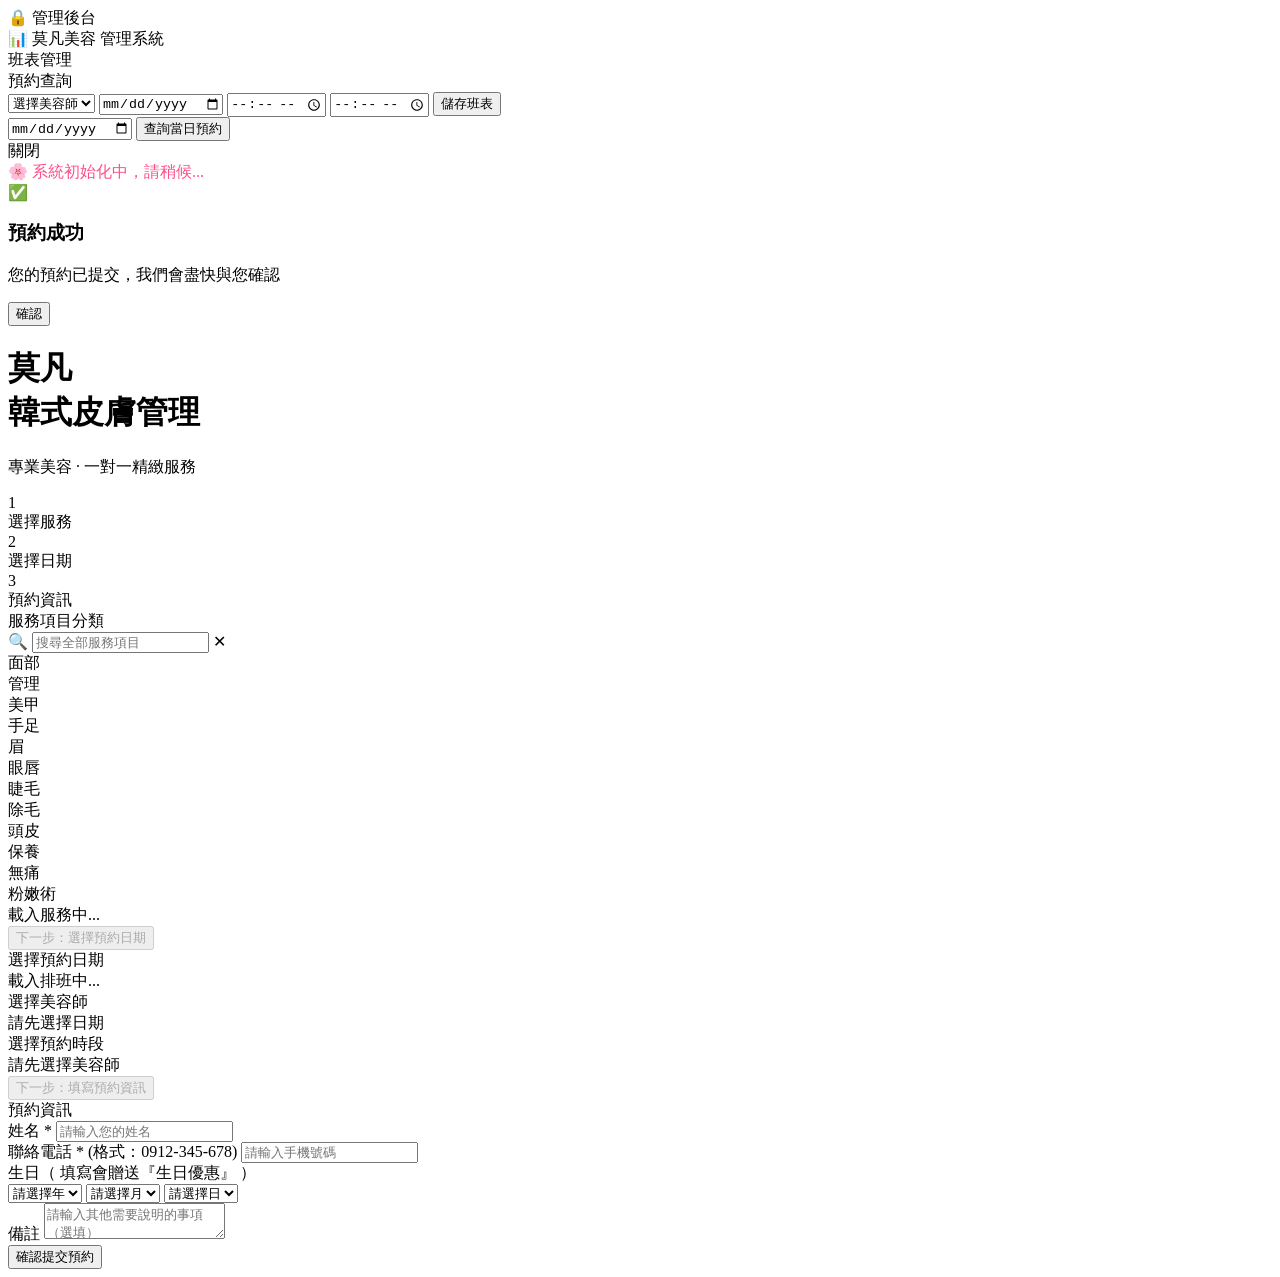
==== 123/index.html @ 7f39ee80 "Update and rename index拷貝.html to 123/index.html" ====
<!DOCTYPE html>
<html lang="zh-Hant">
<head>
  <meta charset="UTF-8">
  <meta name="viewport" content="width=device-width, initial-scale=1.0">
  <title>莫凡韓式皮膚管理 | 線上預約</title>
  <link rel="icon" href="data:,">
  <script src="https://static.line-scdn.net/liff/edge/2/sdk.js" async defer></script>
  <link rel="stylesheet" href="style.css">
</head>
<body>

<!-- 管理員浮窗按鈕 -->
<div class="admin-float" id="adminFloat">🔒 管理後台</div>

<!-- 管理員後台面板 -->
<div class="admin-panel" id="adminPanel">
  <div class="admin-box">
    <div class="admin-title">📊 莫凡美容 管理系統</div>
    <div class="admin-tab">
      <div class="admin-tab-btn active" data-admin="schedule">班表管理</div>
      <div class="admin-tab-btn" data-admin="record">預約查詢</div>
    </div>

    <div class="admin-section active" id="adminSchedule">
      <div class="admin-form">
        <select id="adminStaff">
          <option value="">選擇美容師</option>
        </select>
        <input type="date" id="adminDate">
        <input type="time" id="adminStart" placeholder="開始時間">
        <input type="time" id="adminEnd" placeholder="結束時間">
        <button class="admin-btn" id="saveSchedule">儲存班表</button>
      </div>
      <div class="admin-list" id="scheduleList"></div>
    </div>

    <div class="admin-section" id="adminRecord">
      <div class="admin-form">
        <input type="date" id="recordDate">
        <button class="admin-btn" id="queryRecord">查詢當日預約</button>
      </div>
      <div class="admin-list" id="recordList"></div>
    </div>

    <div class="admin-close" id="adminClose">關閉</div>
  </div>
</div>

<div id="loadingOverlay">
  <div class="loading-spinner"></div>
  <div style="color:#ff4d88;font-size:16px;font-weight:500;">🌸 系統初始化中，請稍候...</div>
</div>

<div class="modal-overlay" id="modal">
  <div class="modal-box">
    <div class="modal-icon">✅</div>
    <h3 class="modal-title">預約成功</h3>
    <p class="modal-desc">您的預約已提交，我們會盡快與您確認</p>
    <button class="modal-btn" id="modalBtn">確認</button>
  </div>
</div>

<main>
  <div class="header">
    <h1 class="main-title">莫凡<br>韓式皮膚管理</h1>
    <p class="sub-title">專業美容 · 一對一精緻服務</p>
  </div>

  <div class="step-bar">
    <div class="step active" data-step="1"><div class="step-num">1</div><div class="step-text">選擇服務</div></div>
    <div class="step" data-step="2"><div class="step-num">2</div><div class="step-text">選擇日期</div></div>
    <div class="step" data-step="3"><div class="step-num">3</div><div class="step-text">預約資訊</div></div>
  </div>

  <div class="section active" id="step1">
    <div class="section-title">服務項目分類</div>
    <div class="search-wrapper">
      <div class="search-container">
        <span class="search-icon">🔍</span>
        <input class="search-input" id="serviceSearch" placeholder="搜尋全部服務項目">
        <span class="search-clear" id="searchClear">✕</span>
      </div>
    </div>
    <div class="category-tabs">
      <div class="tab active" data-cate="面部">面部<br>管理</div>
      <div class="tab" data-cate="美甲">美甲<br>手足</div>
      <div class="tab" data-cate="眉眼">眉<br>眼唇</div>
      <div class="tab" data-cate="除毛">睫毛<br>除毛</div>
      <div class="tab" data-cate="頭皮">頭皮<br>保養</div>
      <div class="tab" data-cate="乳暈">無痛<br>粉嫩術</div>
    </div>
    <div class="service-grid" id="serviceGrid"><div class="loading"><div class="loading-icon"></div>載入服務中...</div></div>
    <div class="pagination" id="pagination"></div>
    <button class="btn-next" id="nextToDate" disabled>下一步：選擇預約日期</button>
  </div>

  <div class="section" id="step2">
    <div class="section-title">選擇預約日期</div>
    <div class="pagination" id="datePagination"></div>
    <div class="week-slider" id="weekSlider"><div class="loading"><div class="loading-icon"></div>載入排班中...</div></div>
    
    <div class="section-title">選擇美容師</div>
    <div class="staff-list" id="staffList"><div class="loading"><div class="loading-icon"></div>請先選擇日期</div></div>
    <div class="section-title">選擇預約時段</div>
    <div class="time-grid" id="timeGrid"><div class="loading"><div class="loading-icon"></div>請先選擇美容師</div></div>
    <button class="btn-next" id="nextToInfo" disabled>下一步：填寫預約資訊</button>
  </div>

  <div class="section" id="step3">
    <div class="section-title">預約資訊</div>
    <div class="form-group">
      <label>姓名 *</label>
      <input type="text" id="name" required placeholder="請輸入您的姓名">
    </div>
    <div class="form-group">
      <label>聯絡電話 * (格式：0912-345-678)</label>
      <input type="tel" id="phone" required placeholder="請輸入手機號碼" maxlength="12">
    </div>
    <div class="form-group">
      <label>生日（ 填寫會贈送『生日優惠』 ）</label>
      <div class="birthday-row">
        <select id="birthYear"><option value="">請選擇年</option></select>
        <select id="birthMonth"><option value="">請選擇月</option></select>
        <select id="birthDay"><option value="">請選擇日</option></select>
      </div>
    </div>
    <div class="form-group">
      <label>備註</label>
      <textarea id="extraInfo" placeholder="請輸入其他需要說明的事項（選填）"></textarea>
    </div>
    <button class="btn-next" id="submitBtn">確認提交預約</button>
  </div>

  <input type="hidden" id="selectedService">
  <input type="hidden" id="selectedDate">
  <input type="hidden" id="selectedStaff">
  <input type="hidden" id="selectedTime">
  <input type="hidden" id="lineId">
  <input type="hidden" id="lineName">
</main>

<script src="script.js"></script>
</body>
</html>
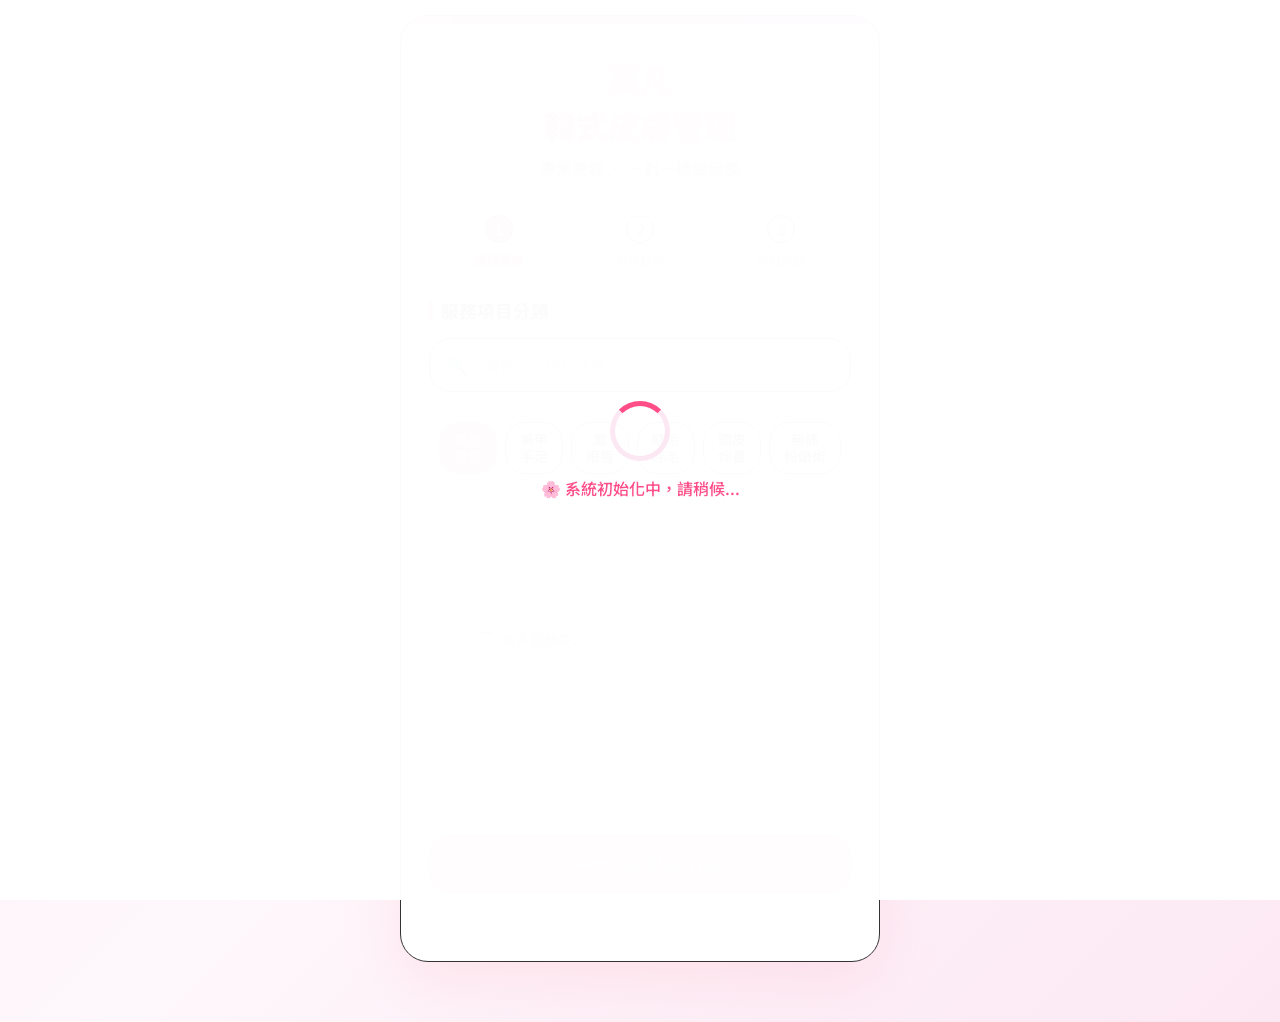
==== commit 5b39fc11: "Update index.html" ====
--- a/123/index.html
+++ b/123/index.html
@@ -5,48 +5,302 @@
   <meta name="viewport" content="width=device-width, initial-scale=1.0">
   <title>莫凡韓式皮膚管理 | 線上預約</title>
   <link rel="icon" href="data:,">
-  <script src="https://static.line-scdn.net/liff/edge/2/sdk.js" async defer></script>
-  <link rel="stylesheet" href="style.css">
+  <script src="https://static.line-scdn.net/liff/edge/2/sdk.js" async defer></script> 
+  <style>
+    @import url('https://fonts.googleapis.com/css2?family=Noto+Sans+TC:wght@400,500,700,900&display=swap');
+    *{box-sizing:border-box;margin:0;padding:0}
+    body{
+      background:linear-gradient(135deg,#fdf2f8 0%,#fef7fb 50%,#fce8f3 100%);
+      font-family:'Noto Sans TC',sans-serif;color:#444;
+      display:flex;justify-content:center;min-height:100vh;
+      padding:15px 10px 60px;
+    }
+    main{
+      background:#fff;border-radius:28px;
+      box-shadow:0 20px 60px rgba(255,133,162,0.15);
+      width:100%;max-width:480px;padding:40px 28px;
+      position:relative;overflow:hidden;
+      border: 1px solid #333;
+    }
+    main::before{
+      content:'';position:absolute;top:0;left:0;
+      width:100%;height:8px;
+      background:linear-gradient(90deg,#ff8da1,#ff4d88,#c77dff);
+    }
+    .header{text-align:center;margin-bottom:35px}
+    .main-title{
+      font-size:2rem;font-weight:900;
+      background:linear-gradient(90deg,#ff4d88,#ff8da1,#c77dff);
+      -webkit-background-clip:text;color:transparent;
+      margin-bottom:8px;
+    }
+    .sub-title{font-size:1rem;color:#888;font-weight:500}
+    
+    .step-bar{
+      display:flex;justify-content:space-between;
+      margin-bottom:30px;position:relative;
+    }
+    .step-bar::before{
+      content:'';position:absolute;top:12px;left:10%;right:10%;
+      height:3px;background:#f0f0f0;z-index:1;
+    }
+    .step{
+      display:flex;flex-direction:column;align-items:center;
+      position:relative;z-index:2;width:33%;
+      cursor: pointer;
+      transition: 0.3s;
+    }
+    .step-num{
+      width:28px;height:28px;border-radius:50%;
+      background:#f0f0f0;color:#999;
+      display:flex;align-items:center;justify-content:center;
+      font-weight:700;margin-bottom:8px;
+      border: 1px solid #333;
+      transition:0.3s;
+    }
+    .step-text{font-size:12px;color:#999;font-weight:500}
+    .step.active .step-num{background:#ff4d88;color:#fff}
+    .step.active .step-text{color:#ff4d88;font-weight:700}
+    .step:hover:not(.active) .step-text{color:#ff4d88;}
+
+    .section{margin-bottom:28px;display:none}
+    .section.active{display:block}
+    .section-title{
+      font-size:1.1rem;font-weight:700;
+      color:#333;margin-bottom:15px;
+      display:flex;align-items:center;gap:8px;
+    }
+    .section-title::before{
+      content:'';width:4px;height:20px;
+      background:#ff4d88;border-radius:2px;
+    }
+
+    .search-wrapper {
+      position: relative;
+      margin-bottom: 20px;
+    }
+    .search-container {
+      display:flex;align-items:center;padding:0 18px;
+      background:#ffffff;border-radius:22px;
+      box-shadow:0 6px 18px rgba(255,77,136,0.1);
+      border:1px solid #333;transition:all 0.3s ease;
+    }
+    .search-container:focus-within {border-color:#ff8da1}
+    .search-icon {font-size:16px;color:#ff4d88;margin-right:12px;}
+    .search-input {flex:1;height:52px;border:none;outline:none;background:transparent;font-size:15px;color:#444;padding:0 5px;}
+    .search-input::placeholder {color:#c0c0c0;font-weight:500;}
+    .search-clear {width:24px;height:24px;display:flex;align-items:center;justify-content:center;font-size:12px;color:#999;background:#f8f9fa;border-radius:50%;cursor:pointer;transition:0.3;border:1px solid #333;opacity:0;pointer-events:none;}
+    .search-clear.show {opacity:1;pointer-events:all;}
+    .search-clear:hover {background:#ff4d88;color:#fff;}
+
+.category-tabs{
+  display:flex;
+  gap:8px;
+  padding:10px 0;
+  margin-bottom:15px;
+  justify-content:center;
+  align-items:center;
+  flex-wrap:wrap;
+  overflow-x:visible;
+  row-gap: 10px;
+}
+    .category-tabs::-webkit-scrollbar{height:0}
+    .tab{padding:8px 14px;border-radius:20px;background:#f8f9fa;border:1px solid #333;font-size:14px;font-weight:500;cursor:pointer;white-space:nowrap;transition:0.3s;text-align:center;line-height:1.2;}
+    .tab.active{background:#ff4d88;color:#fff;border-color:#ff4d88}
+
+    .service-grid{display:grid;grid-template-columns:1fr 1fr;gap:10px;max-height:320px;overflow-y:auto;padding-right:5px;min-height:280px;}
+.service-card{
+  padding:12px 10px;
+  border-radius:16px;
+  background:#fafbfc;
+  border:1px solid #333;
+  text-align:center;
+  font-size:14px;
+  font-weight:500;
+  cursor:pointer;
+  transition:0.3s;
+  min-height:80px;
+  display:flex;
+  flex-direction:column;
+  justify-content:center;
+  align-items:center;
+  line-height:1.5;
+  word-break:break-word;
+  gap:4px;
+}
+    .service-card:hover{border-color:#ff8da1;background:#fdf2f8}
+    .service-card.active{background:#ff4d88;color:#fff;border-color:#ff4d88}
+    .service-duration{font-size:11px;margin-top:3px;opacity:0.8}
+    .service-desc{font-size:10px;color:#666;margin-top:2px;opacity:0.7;line-height:1.2;}
+    .service-card.active .service-duration,.service-card.active .service-desc{color:#fff;opacity:1;}
+
+    .pagination {
+      display: flex;
+      align-items: center;
+      justify-content: center;
+      gap: 4px;
+      margin: 15px 0;
+      padding: 8px 0;
+      flex-wrap: nowrap !important;
+      overflow: visible !important;
+      width: 100%;
+    }
+    .pagination::-webkit-scrollbar {display: none;}
+    .page-btn {
+      min-width: max-content;
+      padding: 0 10px;
+      height: 36px;
+      border-radius: 12px;
+      border:1px solid #333;
+      background:#f8f9fa;
+      color:#666;
+      font-size:13px;
+      font-weight:600;
+      cursor:pointer;
+      white-space: nowrap;
+      transition: 0.3s;
+    }
+    .page-btn:hover:not(:disabled) {background:#ff4d88;color:#fff;}
+    .page-btn:disabled {background:#e9ecef;color:#ccc;}
+    .page-text {
+      min-width:45px;
+      text-align:center;
+      font-size:14px;
+      font-weight:600;
+      color:#333;
+      white-space: nowrap;
+    }
+
+    .week-slider{
+      display: grid;
+      grid-template-columns: repeat(5, 1fr);
+      gap: 6px;
+      padding: 10px 0;
+      margin: 0 auto;
+      overflow: hidden;
+      justify-content: center;
+      align-items: center;
+      max-width: 320px;
+    }
+    .week-day{
+      padding: 10px 4px;
+      border-radius:12px;background:#fafbfc;
+      border:1px solid #333;
+      text-align:center;
+      cursor:pointer;
+      transition: 0.3s;
+    }
+    .week-day.active{background:#ff4d88;color:#fff;}
+    .week-day-date{font-weight:700;margin-bottom:2px;font-size:14px;}
+    .week-day-week{font-size:11px;}
+
+.staff-avatar {
+  width: 48px;
+  height: 48px;
+  border-radius: 50%;
+  background-color: #fff; 
+  flex-shrink: 0;
+  box-shadow: 0 4px 12px rgba(255,77,136,0.2);
+  border: 2px solid #fff;
+  background-size: cover;
+  background-position: center;
+  background-repeat: no-repeat;
+}
+    .staff-list{display:flex;flex-direction:column;gap:10px;}
+    .staff-item{
+      padding:15px 20px;
+      border-radius:16px;
+      background:#fafbfc;
+      border:1px solid #333;
+      cursor:pointer;
+      display: flex;
+      align-items: center;
+      gap: 16px;
+    }
+    .staff-item.active{background:#fdf2f8;border-color:#ff4da1}
+    .staff-info{flex:1;}
+    .staff-name{font-weight:700;margin-bottom:4px;font-size:16px;}
+    .staff-time{font-size:12px;color:#666;}
+
+    .time-grid{display:grid;grid-template-columns:repeat(4,1fr);gap:8px;max-height:320px;overflow-y:auto;padding-right:5px;}
+    .time-btn{padding:12px 4px;border-radius:14px;background:#fafbfc;border:1px solid #333;text-align:center;font-weight:500;cursor:pointer;transition:0.3s;font-size:13px;}
+    .time-btn.active{background:#ff4d88;color:#fff;}
+    .time-btn:hover:not(.active){border-color:#ff8da1;background:#fdf2f8;}
+
+    .loading{
+      text-align:center;
+      color:#999;
+      padding:20px;
+      font-size:14px;
+      display: flex;
+      align-items: center;
+      justify-content: center;
+      gap: 8px;
+      white-space: nowrap;
+    }
+    .loading-icon{
+      width: 16px;
+      height: 16px;
+      border: 2px solid #f0f0f0;
+      border-top: 2px solid #ff4d88;
+      border-radius: 50%;
+      animation: spin 1s linear infinite;
+    }
+    @keyframes spin{100%{transform:rotate(360deg)}}
+    @keyframes pulse{
+      0%{opacity:0.6;}
+      50%{opacity:1;}
+      100%{opacity:0.6;}
+    }
+
+
+    /* 新增：管理员入口按钮 */
+.admin-entry-btn {
+  margin-top: 12px;
+  padding: 6px 16px;
+  border-radius: 20px;
+  background: linear-gradient(135deg,#ff4d88,#ff8da1);
+  color: #fff;
+  border: 1px solid #333;
+  font-size: 12px;
+  font-weight: 700;
+  cursor: pointer;
+  transition: 0.3s;
+  box-shadow: 0 4px 10px rgba(255,77,136,0.2);
+}
+.admin-entry-btn:hover {
+  transform: translateY(-2px);
+  box-shadow: 0 6px 15px rgba(255,77,136,0.3);
+}
+
+    .form-group{margin-bottom:20px}
+    label{font-weight:600;color:#333;display:block;margin-bottom:8px;}
+    input,textarea,select{width:100%;height:54px;padding:0 20px;border-radius:16px;border:1px solid #333;background:#fafbfc;font-size:15px;font-family:'Noto Sans TC',sans-serif;}
+    input:focus,textarea:focus,select:focus{outline:none;border-color:#ff8da1;background:#fdf2f8;}
+    textarea{min-height:120px;resize:none;padding:15px 20px;}
+    .birthday-row{display:flex;gap:10px;}
+    .birthday-row select{flex:1;}
+
+    .btn-next{width:100%;height:58px;background:linear-gradient(135deg,#FF5D8F,#FF3377);border:1px solid #333;border-radius:20px;color:#fff;font-size:16px;font-weight:700;cursor:pointer;font-family:'Noto Sans TC',sans-serif;margin-top:10px;transition:0.3s;}
+    .btn-next:disabled{opacity:0.6;cursor:not-allowed;}
+    .btn-next.loading {background:#ccc;pointer-events:none;}
+
+#loadingOverlay{position:fixed;inset:0;background:rgba(255,255,255,0.98);display:flex;flex-direction:column;align-items:center;justify-content:center;z-index:9999;}
+.loading-spinner{width:60px;height:60px;border:5px solid #fce8f3;border-top:5px solid #ff4d88;border-radius:50%;animation:spin 1s linear infinite;margin-bottom:15px;}
+
+    .modal-overlay {position:fixed;inset:0;background:rgba(0,0,0,0.6);display:flex;align-items:center;justify-content:center;z-index:99999;opacity:0;pointer-events:none;transition:opacity 0.3s ease;}
+    .modal-overlay.active {opacity:1;pointer-events:all;}
+    .modal-box {background:#fff;border-radius:20px;padding:30px 25px;width:90%;max-width:380px;text-align:center;border:1px solid #333;transform:scale(0.9);transition:transform 0.3s ease;}
+    .modal-overlay.active .modal-box{transform:scale(1);}
+    .modal-icon{font-size:40px;margin-bottom:15px;color:#ff4d88;}
+    .modal-title{font-size:18px;font-weight:700;margin-bottom:10px;color:#333;}
+    .modal-desc{margin-bottom:25px;color:#666;font-size:14px;}
+    .modal-btn{width:100%;height:50px;border-radius:12px;border:1px solid #333;background:#ff4d88;color:#fff;font-size:15px;font-weight:600;cursor:pointer;font-family:'Noto Sans TC',sans-serif;}
+    .modal-btn:hover{background:#ff3377;}
+</style>
 </head>
+
 <body>
-
-<!-- 管理員浮窗按鈕 -->
-<div class="admin-float" id="adminFloat">🔒 管理後台</div>
-
-<!-- 管理員後台面板 -->
-<div class="admin-panel" id="adminPanel">
-  <div class="admin-box">
-    <div class="admin-title">📊 莫凡美容 管理系統</div>
-    <div class="admin-tab">
-      <div class="admin-tab-btn active" data-admin="schedule">班表管理</div>
-      <div class="admin-tab-btn" data-admin="record">預約查詢</div>
-    </div>
-
-    <div class="admin-section active" id="adminSchedule">
-      <div class="admin-form">
-        <select id="adminStaff">
-          <option value="">選擇美容師</option>
-        </select>
-        <input type="date" id="adminDate">
-        <input type="time" id="adminStart" placeholder="開始時間">
-        <input type="time" id="adminEnd" placeholder="結束時間">
-        <button class="admin-btn" id="saveSchedule">儲存班表</button>
-      </div>
-      <div class="admin-list" id="scheduleList"></div>
-    </div>
-
-    <div class="admin-section" id="adminRecord">
-      <div class="admin-form">
-        <input type="date" id="recordDate">
-        <button class="admin-btn" id="queryRecord">查詢當日預約</button>
-      </div>
-      <div class="admin-list" id="recordList"></div>
-    </div>
-
-    <div class="admin-close" id="adminClose">關閉</div>
-  </div>
-</div>
-
 <div id="loadingOverlay">
   <div class="loading-spinner"></div>
   <div style="color:#ff4d88;font-size:16px;font-weight:500;">🌸 系統初始化中，請稍候...</div>
@@ -140,6 +394,669 @@
   <input type="hidden" id="lineName">
 </main>
 
-<script src="script.js"></script>
+<script>
+const CONFIG = {
+  SCRIPT_URL: "https://script.google.com/macros/s/AKfycbwgKFHvVz6ZrPN4gkFGP4DMJ6Gwi8DFpLZ5JlMlC-TgL0NnSClqLZvHgtgvlKr1FljcoA/exec",
+  LIFF_ID: "2009598216-MmBS77sp"
+};
+
+let userId = "";
+let userName = "";
+const weekDays = ['日','一','二','三','四','五','六'];
+const PAGE_SIZE = 6;
+const DATE_PAGE_SIZE = 5;
+let currentDatePage = 0;
+let totalDatePages = 0;
+let allDateList = [];
+
+let currentPage=1, totalPage=1, currentServiceList=[], searchKeyword="";
+let currentCategory = "面部";
+const GLOBAL_DATA = {dateList:[], allServices:[], staffData:{}, staffServices:{} };
+
+const CATEGORIES = {
+  "面部":["液態飛梭","無痛清粉刺","無痛清粉刺+修護敏感項目","無痛清粉刺+靚白水光肌項目","進化黑矽晶重返年輕課程","黑臉娃娃","除疣","除斑","臉部深層保濕課程","臉部皮秒課程","臉部白藻針課程","臉部清粉刺","高階保養"],
+  "美甲":["光療美甲","卸甲","光療美甲加卸甲","剪手腳指甲","手部保養","足部保養"],
+  "眉眼":["霧眉","霧唇","洗眉"],
+  "除毛":["除私密毛","腋下私毛","接睫毛","角蛋白"],
+  "頭皮":["外泌體育髮"],
+  "乳暈":["無痛粉嫩乳暈術"]
+};
+
+function getStaffAvatar(staffName) {
+  const avatarMap = {
+    "小惠": "https://yb131419.github.io/MoFan/IMG_6059.jpg",
+    "Tina": "https://yb131419.github.io/MoFan/IMG_6058.jpg",
+    "Nini": "https://picsum.photos/seed/xiaoting/200/200",
+    "彥彬": "https://picsum.photos/seed/xiaoting/200/200",
+    "auto": "https://picsum.photos/seed/default/200/200"
+  };
+  return avatarMap[staffName] || "https://picsum.photos/seed/default/200/200";
+}
+
+document.querySelectorAll('.step').forEach(step => {
+  step.addEventListener('click', () => {
+    const targetStep = step.dataset.step;
+    goStep(targetStep);
+  });
+});
+
+function initBirthdaySelect() {
+  const yearSel = document.getElementById('birthYear');
+  const monthSel = document.getElementById('birthMonth');
+  const daySel = document.getElementById('birthDay');
+  
+  const now = new Date();
+  const currentYear = now.getFullYear();
+  for(let y=1940; y<=currentYear; y++){
+    const opt = document.createElement('option');
+    opt.value = y;
+    opt.textContent = y + '年';
+    yearSel.appendChild(opt);
+  }
+  for(let m=1; m<=12; m++){
+    const opt = document.createElement('option');
+    opt.value = m;
+    opt.textContent = m + '月';
+    monthSel.appendChild(opt);
+  }
+  const updateDays = () => {
+    daySel.innerHTML = '<option value="">請選擇日</option>';
+    const y = yearSel.value;
+    const m = monthSel.value;
+    if(!y || !m) return;
+    const days = new Date(y, m, 0).getDate();
+    for(let d=1; d<=days; d++){
+      const opt = document.createElement('option');
+      opt.value = d;
+      opt.textContent = d + '日';
+      daySel.appendChild(opt);
+    }
+  };
+  yearSel.addEventListener('change', updateDays);
+  monthSel.addEventListener('change', updateDays);
+}
+
+function formatPhoneNumber(phone) {
+  let numbers = phone.replace(/\D/g, '');
+  if(numbers.startsWith('09')){
+    if(numbers.length <=4) return numbers;
+    if(numbers.length <=7) return numbers.slice(0,4) + '-' + numbers.slice(4);
+    return numbers.slice(0,4) + '-' + numbers.slice(4,7) + '-' + numbers.slice(7,10);
+  }
+  return numbers;
+}
+
+function getTaipeiDateString(date) {
+  const formatter = new Intl.DateTimeFormat('zh-CN', {
+    timeZone: 'Asia/Taipei',
+    year: 'numeric',
+    month: '2-digit',
+    day: '2-digit'
+  });
+  const parts = formatter.formatToParts(new Date(date));
+  const year = parts.find(p => p.type === 'year').value;
+  const month = parts.find(p => p.type === 'month').value;
+  const day = parts.find(p => p.type === 'day').value;
+  return `${year}-${month}-${day}`;
+}
+function getTodayTaipei() {
+  return getTaipeiDateString(new Date());
+}
+function getCurrentTaipeiTime() {
+  const now = new Date();
+  const taipeiTime = new Date(now.toLocaleString('en-US', { timeZone: 'Asia/Taipei' }));
+  return taipeiTime;
+}
+
+function isTimeSlotValid(slotTime, workStart, workEnd, serviceDuration, selectedDate) {
+  try {
+    if (!slotTime || !workStart || !workEnd || !serviceDuration) return false;
+
+    const nowTaipei = getCurrentTaipeiTime();
+    const minAvailableTime = new Date(nowTaipei.getTime() + 2 * 60 * 60 * 1000);
+    
+    const slotDateTime = new Date(`${selectedDate}T${slotTime}:00+08:00`);
+    const startWork = new Date(`${selectedDate}T${workStart}:00+08:00`);
+    const endWork = new Date(`${selectedDate}T${workEnd}:00+08:00`);
+    const serviceEndTime = new Date(slotDateTime.getTime() + serviceDuration * 60000);
+
+    const inBusinessHours = slotDateTime >= startWork && serviceEndTime <= endWork;
+    const enoughBuffer = slotDateTime >= minAvailableTime;
+
+    return inBusinessHours && enoughBuffer;
+  } catch (e) {
+    console.error("時段驗證錯誤:", e);
+    return false;
+  }
+}
+
+function getValidDatesByService(serviceName) {
+  const today = getTodayTaipei();
+  let validDates = (GLOBAL_DATA.dateList || []).filter(d => d && d >= today);
+
+  if (!serviceName) return validDates;
+
+  validDates = validDates.filter(date => {
+    const staffList = GLOBAL_DATA.staffData[date] || [];
+    if (staffList.length === 0) return false;
+
+    return staffList.some(staff => {
+      const staffServices = GLOBAL_DATA.staffServices[staff.name] || [];
+      return staffServices.some(item => item.name === serviceName);
+    });
+  });
+
+  return validDates;
+}
+
+function gasRequest(action, params, callback) {
+  const safeParams = params || {};
+  let url = CONFIG.SCRIPT_URL + "?action=" + encodeURIComponent(action);
+  for(let k in safeParams) {
+    const val = safeParams[k] || "";
+    url += "&"+encodeURIComponent(k)+"="+encodeURIComponent(val);
+  }
+  
+  const xhr = new XMLHttpRequest();
+  xhr.open("GET", url, true);
+  xhr.timeout = 15000;
+  xhr.ontimeout = function() {
+    callback({status:"error",message:"請求超時，請稍後再試"});
+  };
+  xhr.onload = function(){
+    try{ 
+      const resData = JSON.parse(xhr.responseText || "{}");
+      callback(resData || {status:"error",message:"數據格式異常"}); 
+    }
+    catch(e){ 
+      callback({status:"error",message:"系統異常："+e.message}); 
+    }
+  };
+  xhr.onerror = function(){ 
+    callback({status:"error",message:"網路異常，請檢查網路連接"}) 
+  };
+  xhr.send();
+}
+
+function showModal(type,title,desc){
+  const m = document.getElementById('modal');
+  const iconEl = m.querySelector('.modal-icon');
+  const titleEl = m.querySelector('.modal-title');
+  const descEl = m.querySelector('.modal-desc');
+  
+  iconEl.textContent = type==='success'?'✅':'❌';
+  iconEl.style.color = type==='success'?'#ff4d88':'#e74c3c';
+  titleEl.textContent = title;
+  descEl.textContent = desc;
+  m.classList.add('active');
+}
+function closeModal(){
+  document.getElementById('modal').classList.remove('active');
+}
+
+function goStep(s){
+  document.querySelectorAll('.section').forEach(e=>e.classList.remove('active'));
+  document.querySelectorAll('.step').forEach(e=>e.classList.remove('active'));
+  document.getElementById('step'+s).classList.add('active');
+  document.querySelector(`.step[data-step="${s}"]`).classList.add('active');
+  window.scrollTo({top:0, behavior:'smooth'});
+}
+
+function renderPagination(){
+  const p = document.getElementById('pagination');
+  if(totalPage<=1){ p.innerHTML=''; return; }
+  p.innerHTML = `
+    <button class="page-btn" ${currentPage===1?'disabled':''} onclick="currentPage=1;renderCurrentPage()">首頁</button>
+    <button class="page-btn" ${currentPage===1?'disabled':''} onclick="currentPage--;renderCurrentPage()">上一頁</button>
+    <span class="page-text">${currentPage}/${totalPage}</span>
+    <button class="page-btn" ${currentPage===totalPage?'disabled':''} onclick="currentPage++;renderCurrentPage()">下一頁</button>
+    <button class="page-btn" ${currentPage===totalPage?'disabled':''} onclick="currentPage=totalPage;renderCurrentPage()">末頁</button>
+  `;
+}
+
+function renderCurrentPage(){
+  const g = document.getElementById('serviceGrid');
+  g.innerHTML = '';
+  if(!currentServiceList.length){ g.innerHTML='<div class="loading"><div class="loading-icon"></div>暫無符合條件的服務</div>'; renderPagination(); return; }
+  
+  const startIdx = (currentPage-1)*PAGE_SIZE;
+  const list = currentServiceList.slice(startIdx, startIdx+PAGE_SIZE);
+  
+  list.forEach(item=>{
+    if(!item?.name) return;
+
+    let descText = item.desc || '';
+    if(item.name === "外泌體育髮"){
+      descText = "（三個月份 無效全額退款)<br>另送整套外泌體組合<br>總額 $35000";
+    }
+    if(item.name === "無痛粉嫩乳暈術"){
+      descText = "不需做2~3次<br>做一次就能還回<br>嬰兒時期的『粉嫩色澤』";
+    }
+
+    const c = document.createElement('div');
+    c.className='service-card';
+    c.innerHTML = `
+      ${item.name}
+      <span class="service-duration">${item.duration || 0}分</span>
+      <span class="service-desc">${descText}</span>
+    `;
+    c.onclick = function handleServiceClick() {
+      document.querySelectorAll('.service-card').forEach(x=>x.classList.remove('active'));
+      c.classList.add('active');
+      document.getElementById('selectedService').value = item.name;
+      document.getElementById('nextToDate').disabled = false;
+      
+      renderFilteredDates();
+    };
+    g.appendChild(c);
+  });
+  renderPagination();
+}
+
+function renderFilteredDates() {
+  const selectedService = document.getElementById('selectedService').value.trim();
+  allDateList = getValidDatesByService(selectedService);
+  totalDatePages = Math.ceil(allDateList.length / DATE_PAGE_SIZE);
+  currentDatePage = 0;
+  
+  const w = document.getElementById('weekSlider');
+  if (!allDateList.length) {
+    w.innerHTML = '<div class="loading"><div class="loading-icon"></div>暫無可預約的日期</div>';
+    document.getElementById('datePagination').innerHTML = '';
+    return;
+  }
+  
+  renderCurrentDatePage();
+  renderDatePagination();
+}
+
+function renderServices(){
+  currentPage=1;
+  const allServices = GLOBAL_DATA.allServices || [];
+  const selectedStaff = document.getElementById('selectedStaff').value.trim();
+  
+  let filtered = [];
+  if(selectedStaff && GLOBAL_DATA.staffServices[selectedStaff]){
+    filtered = GLOBAL_DATA.staffServices[selectedStaff].filter(item => 
+      CATEGORIES[currentCategory].includes(item.name)
+    );
+  } else {
+    filtered = allServices.filter(item => CATEGORIES[currentCategory].includes(item.name));
+  }
+
+  filtered = filtered.filter(s=> s?.name && (searchKeyword==='' || s.name.includes(searchKeyword)));
+  
+  currentServiceList = filtered;
+  totalPage = Math.ceil(currentServiceList.length/PAGE_SIZE);
+  renderCurrentPage();
+}
+
+function renderDatePagination(){
+  const p = document.getElementById('datePagination');
+  if(totalDatePages <= 1){ p.innerHTML = ''; return; }
+  p.innerHTML = `
+    <button class="page-btn" ${currentDatePage === 0 ? 'disabled' : ''} onclick="goDatePage(0)">首頁</button>
+    <button class="page-btn" ${currentDatePage === 0 ? 'disabled' : ''} onclick="goDatePage(currentDatePage - 1)">上一頁</button>
+    <span class="page-text">${currentDatePage + 1}/${totalDatePages}</span>
+    <button class="page-btn" ${currentDatePage === totalDatePages - 1 ? 'disabled' : ''} onclick="goDatePage(currentDatePage + 1)">下一頁</button>
+    <button class="page-btn" ${currentDatePage === totalDatePages - 1 ? 'disabled' : ''} onclick="goDatePage(totalDatePages - 1)">末頁</button>
+  `;
+}
+function goDatePage(page){
+  if(page < 0 || page >= totalDatePages) return;
+  currentDatePage = page;
+  renderCurrentDatePage();
+  renderDatePagination();
+}
+function renderCurrentDatePage(){
+  const w = document.getElementById('weekSlider');
+  w.innerHTML = '';
+  
+  const start = currentDatePage * DATE_PAGE_SIZE;
+  const end = start + DATE_PAGE_SIZE;
+  const currentDates = allDateList.slice(start, end);
+
+  currentDates.forEach(d=>{
+    const el = document.createElement('div');
+    el.className = 'week-day';
+    const [,month,day] = d.split('-');
+    const week = weekDays[new Date(d).getDay()];
+    el.innerHTML = `<div class="week-day-date">${month}/${day}</div><div class="week-day-week">週${week}</div>`;
+    el.onclick = function handleDateClick() {
+      document.querySelectorAll('.week-day').forEach(x=>x.classList.remove('active'));
+      el.classList.add('active');
+      document.getElementById('selectedDate').value = d;
+      renderStaff(d);
+    };
+    w.appendChild(el);
+  });
+}
+
+function renderDates(){
+  allDateList = getValidDatesByService('');
+  totalDatePages = Math.ceil(allDateList.length / DATE_PAGE_SIZE);
+  currentDatePage = 0;
+  
+  const w = document.getElementById('weekSlider');
+  if(!allDateList.length){ 
+    w.innerHTML='<div class="loading"><div class="loading-icon"></div>暫無可預約的日期</div>'; 
+    document.getElementById('datePagination').innerHTML = '';
+    return; 
+  }
+  renderCurrentDatePage();
+  renderDatePagination();
+}
+
+function renderStaff(date){
+  const s = document.getElementById('staffList');
+  const selectedService = document.getElementById('selectedService').value.trim();
+  
+  s.innerHTML = '<div class="loading"><div class="loading-icon"></div>載入美容師中...</div>';
+  document.getElementById('selectedStaff').value = '';
+  document.getElementById('timeGrid').innerHTML = '<div class="loading"><div class="loading-icon"></div>請先選擇美容師</div>';
+  document.getElementById('nextToInfo').disabled = true;
+  
+  if(!date || !GLOBAL_DATA.staffData){ s.innerHTML='<div class="loading"><div class="loading-icon"></div>請選擇有效日期</div>'; return; }
+  
+  let staffList = GLOBAL_DATA.staffData[date] || [];
+  if(!staffList.length){ s.innerHTML='<div class="loading"><div class="loading-icon"></div>當日無美容師值班</div>'; return; }
+
+  if(selectedService){
+    staffList = staffList.filter(staff => {
+      const staffServices = GLOBAL_DATA.staffServices[staff.name] || [];
+      return staffServices.some(item => item.name === selectedService);
+    });
+  }
+
+  if(!staffList.length){ 
+    s.innerHTML='<div class="loading"><div class="loading-icon"></div>當日無美容師可提供此服務</div>'; 
+    return; 
+  }
+  
+  s.innerHTML = '';
+
+  const autoEl = document.createElement('div');
+  autoEl.className = 'staff-item';
+  autoEl.innerHTML = `
+    <div class="staff-avatar" style="background-image: url('${getStaffAvatar('auto')}')"></div>
+    <div class="staff-info">
+      <div class="staff-name">不指定美容師</div>
+      <div class="staff-time">系統自動分配</div>
+    </div>
+  `;
+  autoEl.onclick = function () {
+    document.querySelectorAll('.staff-item').forEach(x=>x.classList.remove('active'));
+    autoEl.classList.add('active');
+    document.getElementById('selectedStaff').value = 'auto';
+    renderServices();
+    renderSlots();
+  };
+  s.appendChild(autoEl);
+
+  staffList.forEach(st=>{
+    if(!st) return;
+    const el = document.createElement('div');
+    el.className='staff-item';
+    el.innerHTML = `
+      <div class="staff-avatar" style="background-image: url('${getStaffAvatar(st.name)}')"></div>
+      <div class="staff-info">
+        <div class="staff-name">${st.name} 老師</div>
+        <div class="staff-time">營業時間：${st.start}~${st.end}</div>
+      </div>
+    `;
+    el.onclick = function handleStaffClick() {
+      document.querySelectorAll('.staff-item').forEach(x=>x.classList.remove('active'));
+      el.classList.add('active');
+      document.getElementById('selectedStaff').value = st.name;
+      renderServices();
+      renderSlots();
+    };
+    s.appendChild(el);
+  });
+}
+
+function renderSlots(){
+  const date = document.getElementById('selectedDate').value.trim();
+  const staffName = document.getElementById('selectedStaff').value.trim();
+  const serviceName = document.getElementById('selectedService').value.trim();
+  const g = document.getElementById('timeGrid');
+
+  if(!serviceName){ g.innerHTML='<div class="loading"><div class="loading-icon"></div>請先選擇服務項目</div>'; return; }
+  if(!date || !staffName){ g.innerHTML='<div class="loading"><div class="loading-icon"></div>請先選擇日期和美容師</div>'; return; }
+
+  const staffList = GLOBAL_DATA.staffData[date] || [];
+  const staffInfo = staffList.find(s => s.name === staffName) || {};
+  const serviceInfo = GLOBAL_DATA.allServices.find(s => s.name === serviceName) || {};
+  const serviceDuration = serviceInfo?.duration || 60;
+
+  let workStart = staffInfo.start || "09:00";
+  let workEnd = staffInfo.end || "21:00";
+
+  g.innerHTML = '<div class="loading"><div class="loading-icon"></div>載入可用時段中...</div>';
+  document.getElementById('selectedTime').value = '';
+  document.getElementById('nextToInfo').disabled = true;
+
+  gasRequest("getSlots", { 
+    date: date, 
+    staff: staffName, 
+    service: serviceName 
+  }, function handleSlotResponse(res){
+    if(!res || res?.status !== "success"){
+      const msg = res?.message || '網路異常，無法載入時段';
+      showModal('error','載入失敗', msg);
+      g.innerHTML = '<div class="loading"><div class="loading-icon"></div>載入時段失敗，請重新選擇</div>';
+      return;
+    }
+
+    let slots = res.slots || [];
+    g.innerHTML = '';
+
+    slots = slots.filter(item => {
+      return item?.time && isTimeSlotValid(item.time, workStart, workEnd, serviceDuration, date);
+    });
+
+    if(slots.length === 0){
+      g.innerHTML = '<div class="loading"><div class="loading-icon"></div>當前無可用預約時段</div>';
+      return;
+    }
+
+    slots.forEach((item)=>{
+      if(!item?.time) return;
+      const timeText = item.time.trim();
+      const b = document.createElement('div');
+      b.className = 'time-btn';
+      b.textContent = timeText;
+      
+      b.onclick = function handleTimeClick() {
+        document.querySelectorAll('.time-btn').forEach(x=>x.classList.remove('active'));
+        b.classList.add('active');
+        document.getElementById('selectedTime').value = timeText;
+        document.getElementById('nextToInfo').disabled = false;
+      };
+      g.appendChild(b);
+    });
+  });
+}
+
+function loadAllData(){
+  gasRequest("getAllData",{},function handleAllDataResponse(res){
+    document.getElementById('loadingOverlay').style.display='none';
+    if(res?.status==="success"){
+      GLOBAL_DATA.dateList = res.dateList || [];
+      GLOBAL_DATA.allServices = res.services || [];
+      GLOBAL_DATA.staffData = res.staffData || {};
+      GLOBAL_DATA.staffServices = res.staffServices || {};
+      renderServices();
+      renderDates();
+    }else{
+      showModal('error','初始化失敗',res?.message||'系統初始化失敗，請刷新頁面重試');
+    }
+  });
+}
+
+function submit(){
+  const submitBtn = document.getElementById('submitBtn');
+  
+  if(submitBtn.disabled) return;
+
+  if(!userId){
+    showModal('error','登錄異常','請使用LINE登錄後再提交預約');
+    return;
+  }
+
+  const selectedService = document.getElementById('selectedService').value.trim();
+  const selectedDate = document.getElementById('selectedDate').value.trim();
+  const selectedStaff = document.getElementById('selectedStaff').value.trim();
+  const selectedTime = document.getElementById('selectedTime').value.trim();
+
+  if(!selectedService){
+    showModal('error','資料 incomplete','請先選擇服務項目！');
+    goStep(1);
+    return;
+  }
+  if(!selectedDate){
+    showModal('error','資料 incomplete','請先選擇預約日期！');
+    goStep(2);
+    return;
+  }
+  if(!selectedStaff){
+    showModal('error','資料 incomplete','請先選擇美容師！');
+    goStep(2);
+    return;
+  }
+  if(!selectedTime){
+    showModal('error','資料 incomplete','請先選擇預約時段！');
+    goStep(2);
+    return;
+  }
+
+  const name = document.getElementById('name').value.trim();
+  const phone = document.getElementById('phone').value.trim();
+  if(!name){
+    showModal('error','填寫錯誤','請輸入您的姓名');
+    return;
+  }
+  if(!/^09\d{2}-\d{3}-\d{3}$/.test(phone)){
+    showModal('error','填寫錯誤','請輸入正確電話格式：0912-345-678');
+    return;
+  }
+
+  submitBtn.disabled = true;
+  submitBtn.classList.add('loading');
+  submitBtn.textContent = '提交中...';
+
+  const y = document.getElementById('birthYear').value;
+  const m = document.getElementById('birthMonth').value;
+  const d = document.getElementById('birthDay').value;
+  const birthday = (y && m && d) ? `${y}-${m.padStart(2,'0')}-${d.padStart(2,'0')}` : '';
+
+  const data = {
+    lineId: userId,
+    lineName: userName,
+    date: selectedDate,
+    service: selectedService,
+    staff: selectedStaff,
+    appointTime: selectedTime,
+    name: name,
+    phone: phone,
+    birthday: birthday,
+    extraInfo: document.getElementById('extraInfo').value.trim()
+  };
+  
+  gasRequest("submit",data,function handleSubmitResponse(res){
+    submitBtn.disabled = false;
+    submitBtn.classList.remove('loading');
+    submitBtn.textContent = '確認提交預約';
+
+    if(res?.status==="success"){
+      showModal('success','預約成功','您的預約已提交，我們會盡快與您確認！');
+      setTimeout(()=>window.location.reload(),2000);
+    }else{
+      showModal('error','預約失敗',res?.message||'提交失敗，請稍後重試');
+    }
+  });
+}
+
+async function initLiff() {
+  try {
+    const liffReady = await new Promise(resolve => {
+      let time = 0;
+      const check = () => {
+        if (window.liff) resolve(true);
+        else if (time++ > 50) resolve(false);
+        else setTimeout(check, 100);
+      };
+      check();
+    });
+
+    if (liffReady && liff.isInClient()) {
+      await liff.init({ liffId: CONFIG.LIFF_ID });
+      if (!liff.isLoggedIn()) {
+        liff.login();
+        return;
+      }
+      const profile = await liff.getProfile();
+      userId = profile.userId;
+      userName = profile.displayName;
+      document.getElementById('lineId').value = userId;
+      document.getElementById('lineName').value = userName;
+    }
+  } catch (e) {
+    console.log("非LINE環境，使用游客模式");
+  } finally {
+    loadAllData();
+  }
+}
+
+document.addEventListener('DOMContentLoaded',async function handleDOMContentLoaded(){
+  initBirthdaySelect();
+  
+  const phoneInput = document.getElementById('phone');
+  phoneInput.addEventListener('input', (e) => {
+    e.target.value = formatPhoneNumber(e.target.value);
+  });
+
+  document.getElementById('modalBtn').onclick = closeModal;
+  
+  const searchInput = document.getElementById('serviceSearch');
+  const searchClear = document.getElementById('searchClear');
+  searchInput.addEventListener('input', function handleSearchInput(e){
+    searchKeyword = e.target.value.trim();
+    searchClear.classList.toggle('show', searchKeyword!=='');
+    renderServices();
+  });
+  searchClear.addEventListener('click', function handleSearchClear(){
+    searchInput.value = '';
+    searchKeyword = '';
+    searchClear.classList.remove('show');
+    renderServices();
+  });
+  
+  document.querySelectorAll('.tab').forEach(tab => {
+    tab.addEventListener('click',function(){
+      document.querySelectorAll('.tab').forEach(x=>x.classList.remove('active'));
+      tab.classList.add('active');
+      currentCategory = tab.dataset.cate;
+      renderServices();
+    });
+  });
+  
+  document.getElementById('nextToDate').addEventListener('click',()=>{
+    renderStaff(document.getElementById('selectedDate').value);
+    goStep(2);
+  });
+  document.getElementById('nextToInfo').addEventListener('click',()=>goStep(3));
+  document.getElementById('submitBtn').addEventListener('click',submit);
+  
+  await initLiff();
+});
+
+// 新增：打开管理员后台
+function openAdmin() {
+  // 跳转到admin.html（两个文件放在同一目录下即可）
+  window.location.href = "admin.html";
+}
+
+</script>
 </body>
 </html>
